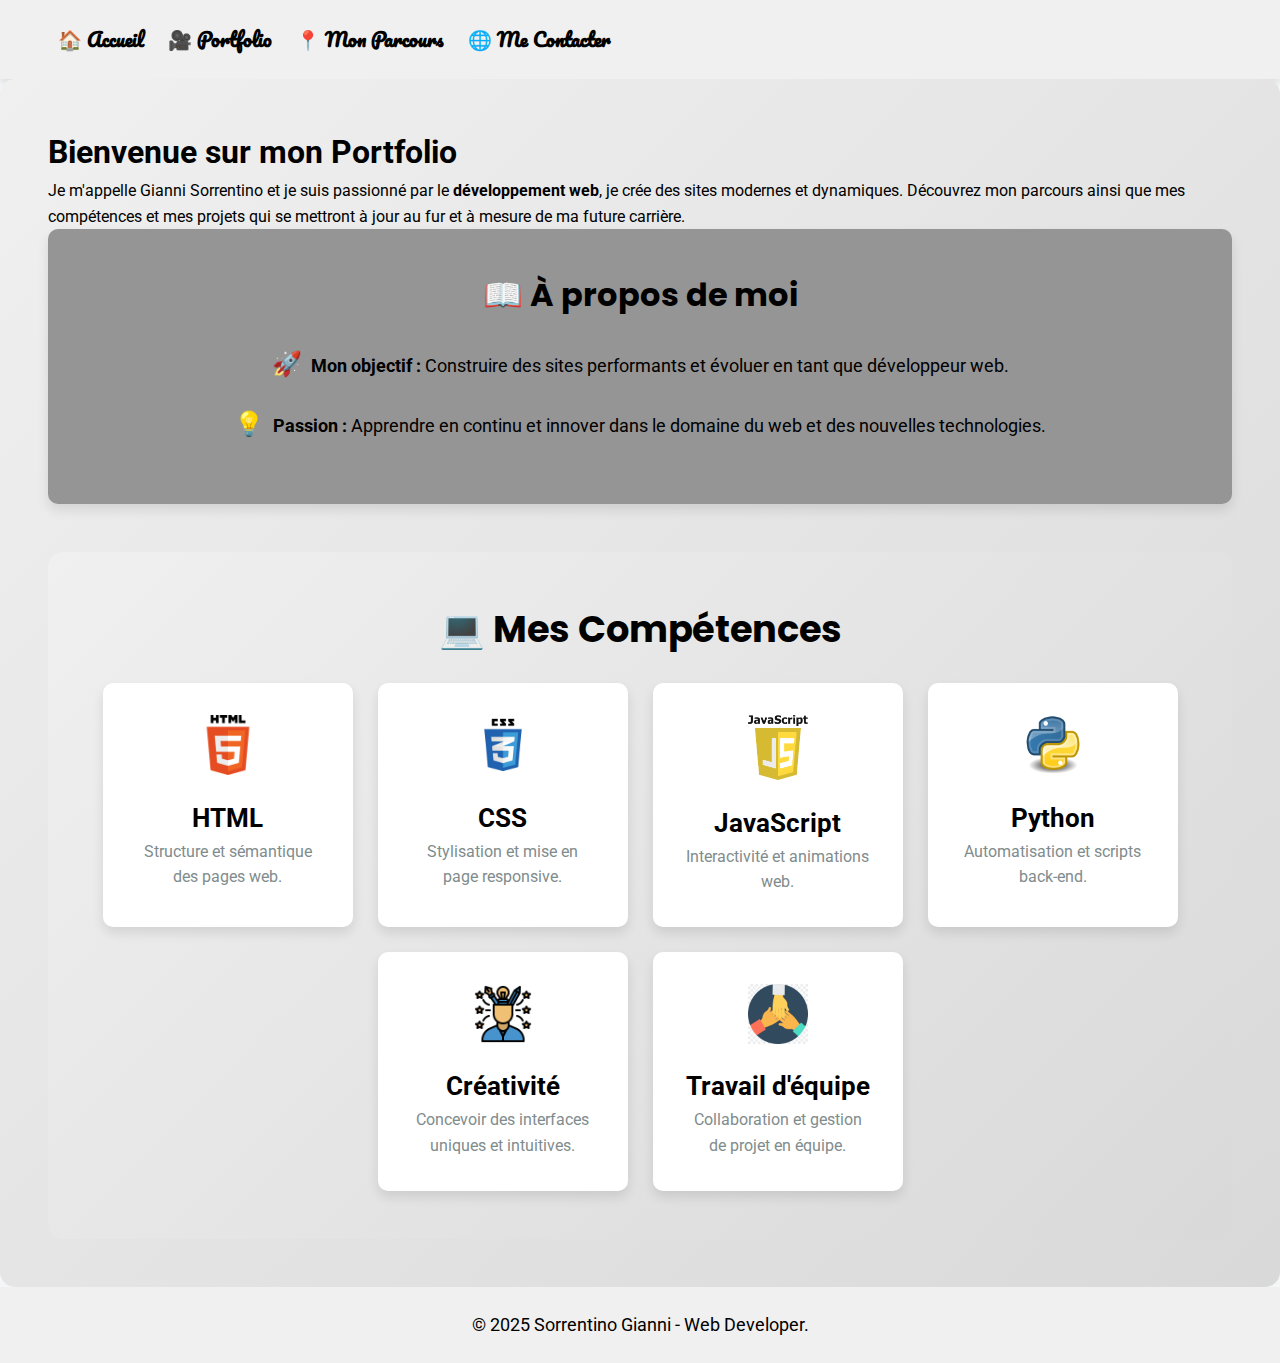
==== index.html @ 270a3657 "Ajout Parcours" ====
<!DOCTYPE html>
<html lang="fr">

<head>
    <meta charset="UTF-8">
    <meta name="viewport" content="width=device-width, initial-scale=1.0">
    <meta name="description" content="Portfolio de Sorrentino Gianni - Découvrez mes projets récents et les technologies utilisées.">
    <link rel="stylesheet" href="index.css">
    <link href="https://fonts.googleapis.com/css2?family=Inter:wght@400;600&family=Poppins:wght@500;700&display=swap" rel="stylesheet">
    <link href="https://fonts.googleapis.com/css2?family=Lato:wght@300;400;700&family=Playfair+Display:wght@500;700&display=swap" rel="stylesheet">
    <link href="https://fonts.googleapis.com/css2?family=Roboto:wght@400;700&family=Pacifico&display=swap" rel="stylesheet">
    <title>Portfolio - Gianni Sorrentino</title>
</head>

<body>
    <header>
        <nav class="titres">
            <a href="index.html">🏠 Accueil</a>
            <a href="réalisations.html">🎥 Portfolio</a>
            <a href="parcours.html">📍 Mon Parcours </a>
            <a href="contact.html">🌐 Me Contacter</a>

        </nav>
    </header>

    <main>
        <section class="presentation">
            <h1> Bienvenue sur mon Portfolio </h1>
            <p class="introduction">
                Je m'appelle Gianni Sorrentino et je suis passionné par le <strong>développement web</strong>, je crée des sites modernes et dynamiques.
                Découvrez mon parcours ainsi que mes compétences et mes projets qui se mettront à jour au fur et à mesure de ma future carrière.
            </p>
        </section>

        <!-- Section À propos -->
        <section class="about">
            <h2>📖 À propos de moi</h2>
            <p>
                <span class="emoji">🚀</span>
                <strong>Mon objectif :</strong> Construire des sites performants et évoluer en tant que développeur web.
            </p>
            <p>
                <span class="emoji">💡</span>
                <strong>Passion :</strong> Apprendre en continu et innover dans le domaine du web et des nouvelles technologies.
            </p>
        </section>

        <!-- Section Compétences -->
        <section class="skills">
            <h2>💻 Mes Compétences</h2>
            <div class="skills-container">
                <div class="skill-card">
                    <img src="HTML5_logo_and_wordmark.svg.png" alt="HTML">
                    <h3>HTML</h3>
                    <p>Structure et sémantique des pages web.</p>
                </div>
                <div class="skill-card">
                    <img src="css3-logo-png-transparent.png" alt="CSS">
                    <h3>CSS</h3>
                    <p>Stylisation et mise en page responsive.</p>
                </div>
                <div class="skill-card">
                    <img src="png-javascript-badge-picture-8.png" alt="JavaScript">
                    <h3>JavaScript</h3>
                    <p>Interactivité et animations web.</p>
                </div>
                <div class="skill-card">
                    <img src="Python.svg.png" alt="Python">
                    <h3>Python</h3>
                    <p>Automatisation et scripts back-end.</p>
                </div>
                <div class="skill-card">
                    <img src="CREA.png" alt="Créativité">
                    <h3>Créativité</h3>
                    <p>Concevoir des interfaces uniques et intuitives.</p>
                </div>
                <div class="skill-card">
                    <img src="png-transparent-computer-icons-teamwork-teamwork-miscellaneous-hand-logo-thumbnail.png" alt="Travail d'équipe">
                    <h3>Travail d'équipe</h3>
                    <p>Collaboration et gestion de projet en équipe.</p>
                </div>
            </div>
        </section>
    </main>

    <footer>
        <p>&copy; 2025 Sorrentino Gianni - Web Developer.</p>
    </footer>
</body>

</html>
---- index.css ----
/* Global Styles */
* {
    margin: 0;
    padding: 0;
    box-sizing: border-box;
    font-family: 'Inter', sans-serif; /* Police principale */
}

/* Body */
body {
    background-color: #f4f6f7; /* Fond clair */
    color: #000; /* Texte principal en noir */
    line-height: 1.6;
    font-size: 1rem; /* Taille de texte confortable */
}

/* Header */
header {
    background-color: #F0F0F0; /* Gris clair */
    padding: 1.5rem 3rem;
    box-shadow: 0 4px 8px rgba(0, 0, 0, 0.1);
    display: flex;
    justify-content: space-between;
    align-items: center;
}

/* Navigation */
header .titres a {
    color: #000; /* Texte en noir */
    text-decoration: none;
    font-family: 'Poppins', sans-serif;
    font-weight: 600;
    font-size: 1.2rem;
    padding: 10px;
    transition: all 0.3s ease;
}

header .titres a:hover {
    color: #fff;
    background-color: #D1D1D1; /* Gris plus foncé au survol */
    border-radius: 5px;
}

/* Main Section */  
main {
    padding: 3rem;
    background: linear-gradient(135deg, #F0F0F0 0%, #D9D9D9 100%);
    border-radius: 15px;
}

/* Section "À propos de moi" */
.about {
    background-color: #959595; /* Couleur douce */
    padding: 2.5rem;
    margin-bottom: 3rem;
    border-radius: 10px;
    box-shadow: 0 6px 12px rgba(0, 0, 0, 0.1);
    text-align: center;
}

.about h2 {
    font-family: 'Poppins', sans-serif;
    font-size: 2rem;
    color: #000;
    margin-bottom: 1.5rem;
    font-weight: 700;
}

.about p {
    font-size: 1.1rem;
    color: #000;
    line-height: 1.7;
    margin-bottom: 1.2rem;
}

.about .emoji {
    font-size: 1.5rem;
    margin-right: 5px;
}

/* Skills Section */
.skills {
    padding: 3rem 0;
    background: linear-gradient(135deg, #F0F0F0 0%, #D9D9D9 100%);
    border-radius: 15px;
    text-align: center;
}

.skills h2 {
    font-family: 'Poppins', sans-serif;
    font-size: 2.3rem;
    color: #000;
    margin-bottom: 1.5rem;
}

.skills-container {
    display: flex;
    justify-content: center;
    flex-wrap: wrap;
    gap: 25px;
}

/* Cards Skills */
.skill-card {
    background-color: #fff;
    padding: 2rem;
    border-radius: 10px;
    width: 250px;
    box-shadow: 0 6px 12px rgba(0, 0, 0, 0.1);
    text-align: center;
    transition: transform 0.3s ease, box-shadow 0.3s ease;
}

.skill-card:hover {
    transform: translateY(-10px);
    box-shadow: 0 8px 16px rgba(0, 0, 0, 0.2);
}

.skill-card img {
    width: 60px;
    margin-bottom: 15px;
}

.skill-card h3 {
    font-size: 1.6rem;
    color: #000;
}

.skill-card p {
    color: #7f8c8d;
}

/* Section Réalisations */
.realisations {
    text-align: center;
    padding: 3rem 0;
}

.realisations h2 {
    font-size: 2rem;
    font-family: 'Poppins', sans-serif;
    font-weight: 700;
    color: #000;
    margin-bottom: 2rem;
}

/* Container des cartes */
.cards {
    display: flex;
    justify-content: center;
    flex-wrap: wrap;
    gap: 20px;
    padding: 0 2rem;
}

/* Style des cartes */
.card {
    background-color: #fff;
    width: 320px;
    border-radius: 10px;
    box-shadow: 0 4px 10px rgba(0, 0, 0, 0.1);
    overflow: hidden;
    transition: transform 0.3s ease, box-shadow 0.3s ease;
}

.card:hover {
    transform: translateY(-10px);
    box-shadow: 0 8px 16px rgba(0, 0, 0, 0.2);
}

/* Images dans les cartes */
.card img {
    width: 100%;
    height: 200px;
    object-fit: cover;
}

/* Contenu des cartes */
.card-content {
    padding: 15px;
    text-align: center;
}

.card-content h3 {
    font-size: 1.4rem;
    font-weight: 700;
    margin-bottom: 10px;
    color: #333;
}

.card-content p {
    font-size: 1rem;
    color: #555;
    margin-bottom: 15px;
}

/* Boutons */
.btn {
    display: inline-block;
    background: #333;
    color: white;
    padding: 10px 15px;
    border-radius: 5px;
    text-decoration: none;
    font-weight: 600;
    transition: background 0.3s ease;
}

.btn:hover {
    background: #555;
}

/* Footer */
footer {
    background-color: #F0F0F0;
    color: #000;
    text-align: center;
    padding: 1.5rem;
    font-size: 1rem;
}

footer p {
    font-size: 1.1rem;
    color: #000;
}
/* Global Styles */
* {
    margin: 0;
    padding: 0;
    box-sizing: border-box;
    font-family: 'Roboto', sans-serif; /* Police principale */
}

/* Body */
body {
    background-color: #f4f6f7; /* Fond clair */
    color: #000; /* Texte principal en noir */
    line-height: 1.6;
    font-size: 1rem; /* Taille de texte confortable */
}

/* Header */
header {
    background-color: #F0F0F0; /* Gris clair */
    padding: 1.5rem 3rem;
    box-shadow: 0 4px 8px rgba(0, 0, 0, 0.1);
    display: flex;
    justify-content: space-between;
    align-items: center;
}

/* Navigation */
header .titres a {
    color: #000; /* Texte en noir */
    text-decoration: none;
    font-family: 'Pacifico', sans-serif;
    font-weight: 600;
    font-size: 1.2rem;
    padding: 10px;
    transition: all 0.3s ease;
}

header .titres a:hover {
    color: #fff;
    background-color: #D1D1D1; /* Gris plus foncé au survol */
    border-radius: 5px;
}

/* Main Section */
main {
    padding: 3rem;
    background: linear-gradient(135deg, #F0F0F0 0%, #D9D9D9 100%);
    border-radius: 15px;
}

/* Contact Section */
.contact-section {
    background: #fff;
    padding: 3rem;
    border-radius: 10px;
    box-shadow: 0 6px 12px rgba(0, 0, 0, 0.1);
}

.contact-title {
    font-family: 'Pacifico', cursive;
    font-size: 2.5rem;
    margin-bottom: 1rem;
    color: #333;
}

.contact-intro {
    font-size: 1.2rem;
    color: #666;
    margin-bottom: 2rem;
}

/* Contact Container */
.contact-container {
    display: flex;
    justify-content: space-between;
    gap: 2rem;
    flex-wrap: wrap;
}

/* Contact Details */
.contact-details {
    flex: 1;
    background-color: #fff;
    padding: 2rem;
    border-radius: 10px;
    box-shadow: 0 6px 12px rgba(0, 0, 0, 0.1);
}

.contact-info {
    list-style: none;
    padding: 0;
}

.contact-info li {
    margin-bottom: 12px;
    font-size: 1.1rem;
}

.contact-info a {
    color: #0073b1;
    text-decoration: none;
    font-weight: bold;
}

.contact-info a:hover {
    text-decoration: underline;
}

.contact-logos {
    display: flex;
    justify-content: center;
    gap: 20px;
    margin-top: 20px;
}

.contact-logo {
    width: 40px;
    transition: transform 0.3s ease;
}

.contact-logo:hover {
    transform: scale(1.1);
}

/* Contact Form */
.contact-form {
    flex: 1;
    background-color: #fff;
    padding: 2rem;
    border-radius: 10px;
    box-shadow: 0 6px 12px rgba(0, 0, 0, 0.1);
}

.contact-form h2 {
    font-size: 2rem;
    margin-bottom: 1.5rem;
}

.contact-form label {
    font-size: 1.1rem;
    font-weight: bold;
    margin-top: 15px;
}

.contact-form input,
.contact-form textarea {
    width: 100%;
    padding: 12px;
    margin-top: 8px;
    border-radius: 5px;
    border: 1px solid #ddd;
    font-size: 1rem;
}

.contact-form button {
    margin-top: 20px;
    padding: 12px;
    background: #0073b1;
    color: #fff;
    font-size: 1.1rem;
    font-weight: bold;
    border: none;
    border-radius: 5px;
    cursor: pointer;
    transition: background 0.3s ease;
}

.contact-form button:hover {
    background: #005582;
}

/* Footer */
footer {
    background-color: #F0F0F0;
    color: #000;
    text-align: center;
    padding: 1.5rem;
}

footer p {
    font-size: 1.1rem;
    color: #000;
}
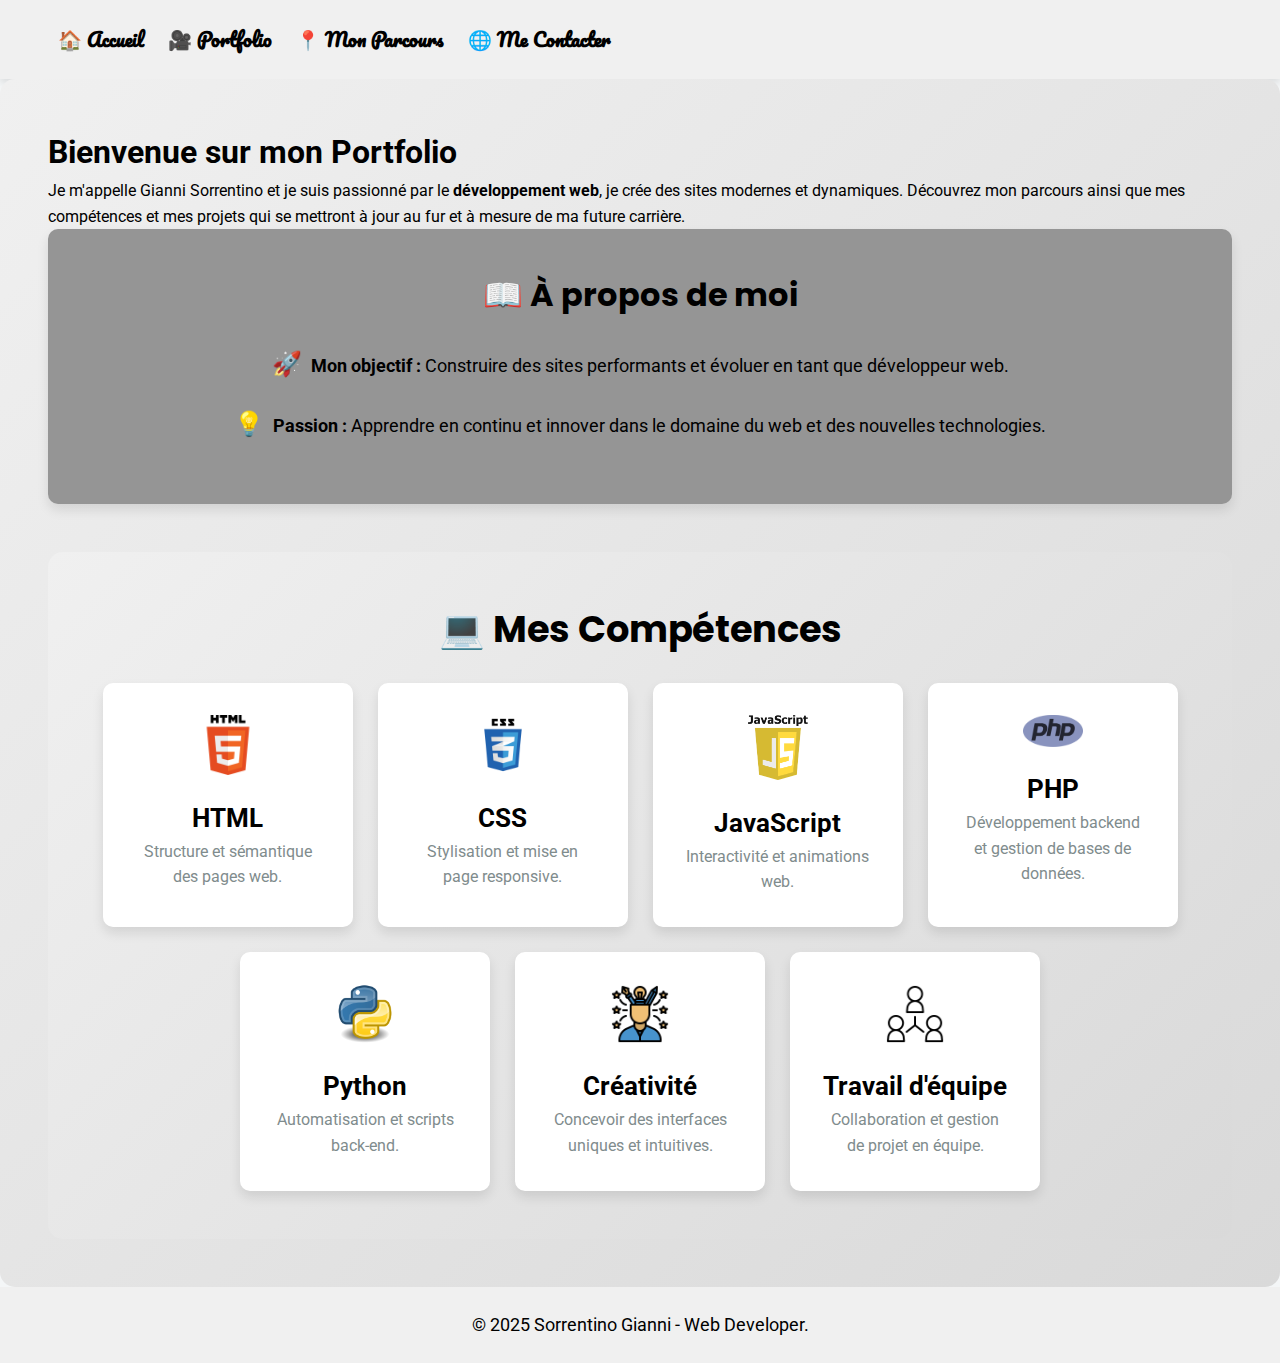
==== commit 96eefb34: "Portfolio V1" ====
--- a/index.html
+++ b/index.html
@@ -65,6 +65,12 @@
                     <p>Interactivité et animations web.</p>
                 </div>
                 <div class="skill-card">
+                    <img src="php-1-logo-png-transparent.png" alt="PHP">
+                    <h3>PHP</h3>
+                    <p>Développement backend et gestion de bases de données.</p>
+                </div>
+
+                <div class="skill-card">
                     <img src="Python.svg.png" alt="Python">
                     <h3>Python</h3>
                     <p>Automatisation et scripts back-end.</p>
--- a/index.css
+++ b/index.css
@@ -407,3 +407,26 @@
     color: #000;
 }
 
+.github-container {
+    margin-top: 15px;
+    text-align: center;
+}
+
+.github-button {
+    display: inline-block;
+    padding: 10px 15px;
+    background-color: #6f6f6f;
+    color: #000000;
+    text-decoration: none;
+    border-radius: 5px;
+    font-size: 16px;
+    font-weight: bold;
+    box-shadow: 2px 2px 5px rgba(0, 0, 0, 0.2);
+    transition: background-color 0.3s, transform 0.2s;
+}
+
+.github-button:hover {
+    background-color: #0e355c;
+    transform: scale(1.05);
+}
+    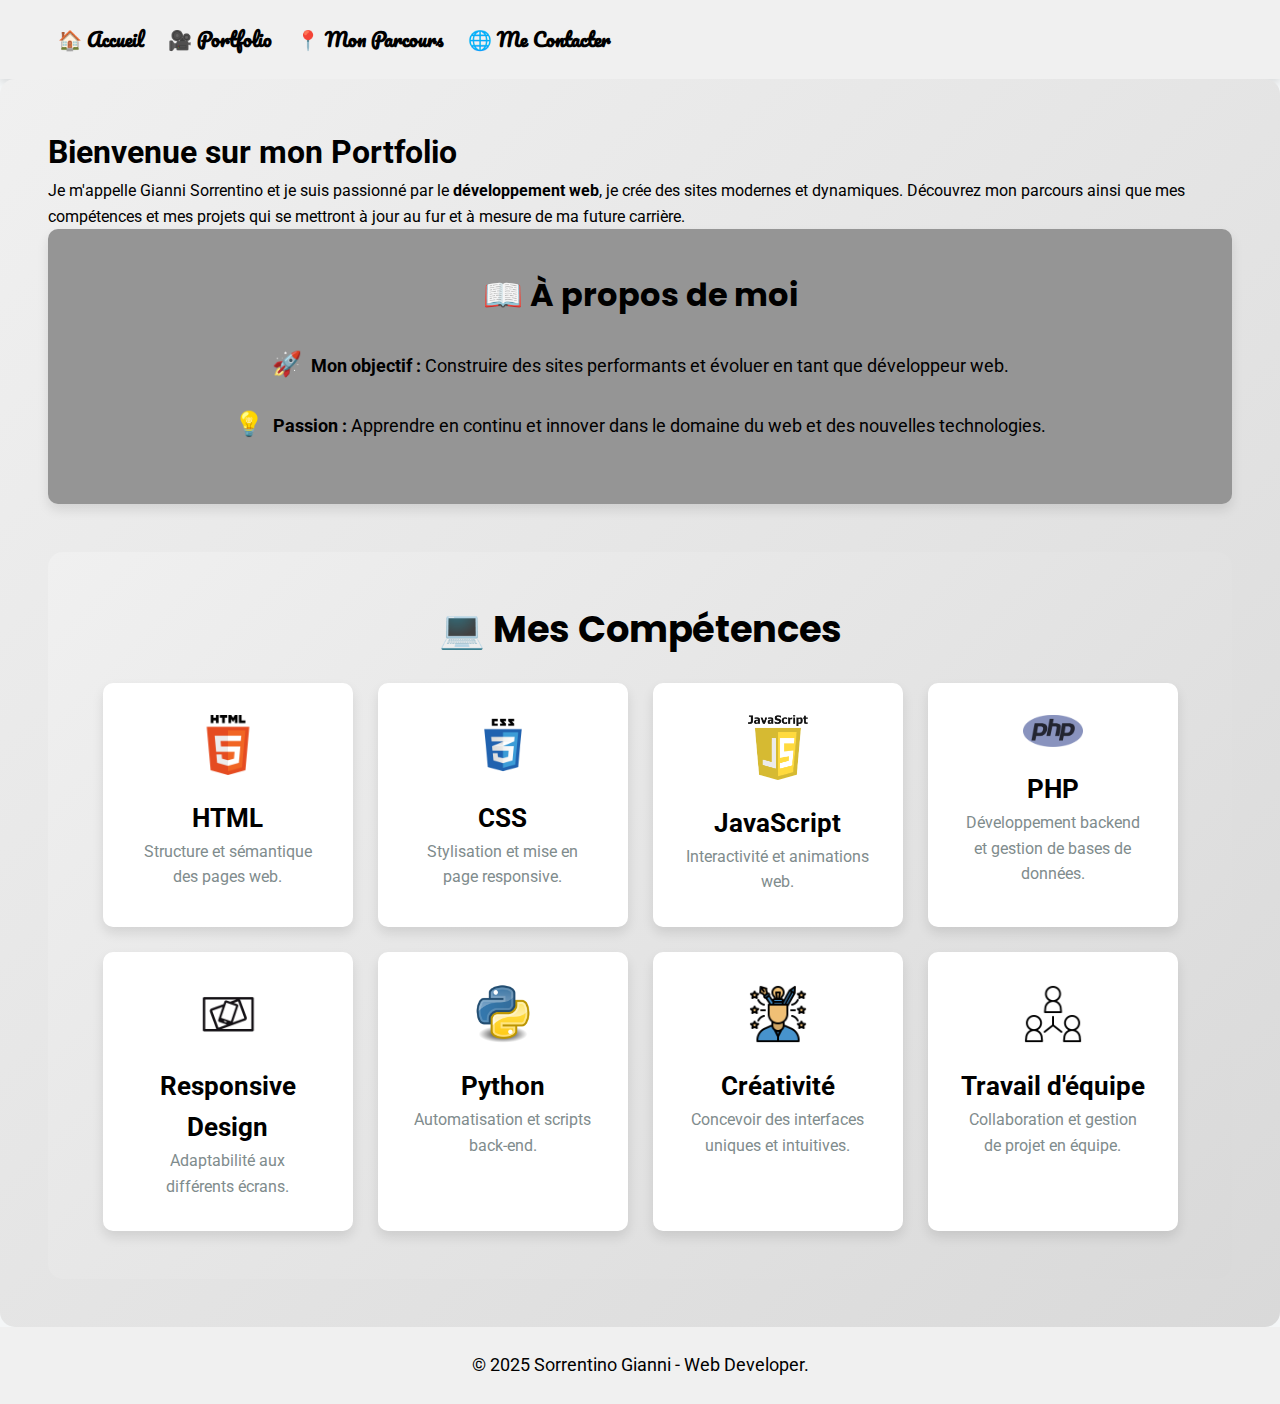
==== commit e49ef3b4: "Ajout compétence Responsive contact.html" ====
--- a/index.html
+++ b/index.html
@@ -69,7 +69,13 @@
                     <h3>PHP</h3>
                     <p>Développement backend et gestion de bases de données.</p>
                 </div>
-
+                
+                <div class="skill-card">
+                    <img src="Responsive_Web_Design_Logo.svg.png" alt="Responsive Design">
+                    <h3>Responsive Design</h3>
+                    <p>Adaptabilité aux différents écrans.</p>
+                </div>
+                
                 <div class="skill-card">
                     <img src="Python.svg.png" alt="Python">
                     <h3>Python</h3>
--- a/index.css
+++ b/index.css
@@ -429,4 +429,59 @@
     background-color: #0e355c;
     transform: scale(1.05);
 }
-    +    /* --- Correction de la Responsivité pour la Section Contact --- */
+
+/* Contact Container - Version Responsive */
+@media (max-width: 1024px) {
+    .contact-container {
+        flex-direction: column; /* Empile les éléments au lieu de les aligner horizontalement */
+        gap: 1.5rem;
+    }
+
+    .contact-details, 
+    .contact-form {
+        width: 100%; /* Prend toute la largeur sur petits écrans */
+    }
+}
+
+/* Formulaire - Amélioration Mobile */
+@media (max-width: 768px) {
+    .contact-section {
+        padding: 2rem;
+    }
+
+    .contact-title {
+        font-size: 2rem;
+    }
+
+    .contact-intro {
+        font-size: 1.1rem;
+    }
+
+    .contact-form h2 {
+        font-size: 1.8rem;
+    }
+
+    .contact-form input,
+    .contact-form textarea {
+        font-size: 1rem;
+        padding: 10px;
+    }
+
+    .contact-form button {
+        font-size: 1rem;
+        padding: 10px;
+    }
+}
+
+/* Logos de contact */
+@media (max-width: 480px) {
+    .contact-logos {
+        flex-wrap: wrap;
+        justify-content: center;
+    }
+
+    .contact-logo {
+        width: 35px; /* Réduit la taille des icônes */
+    }
+}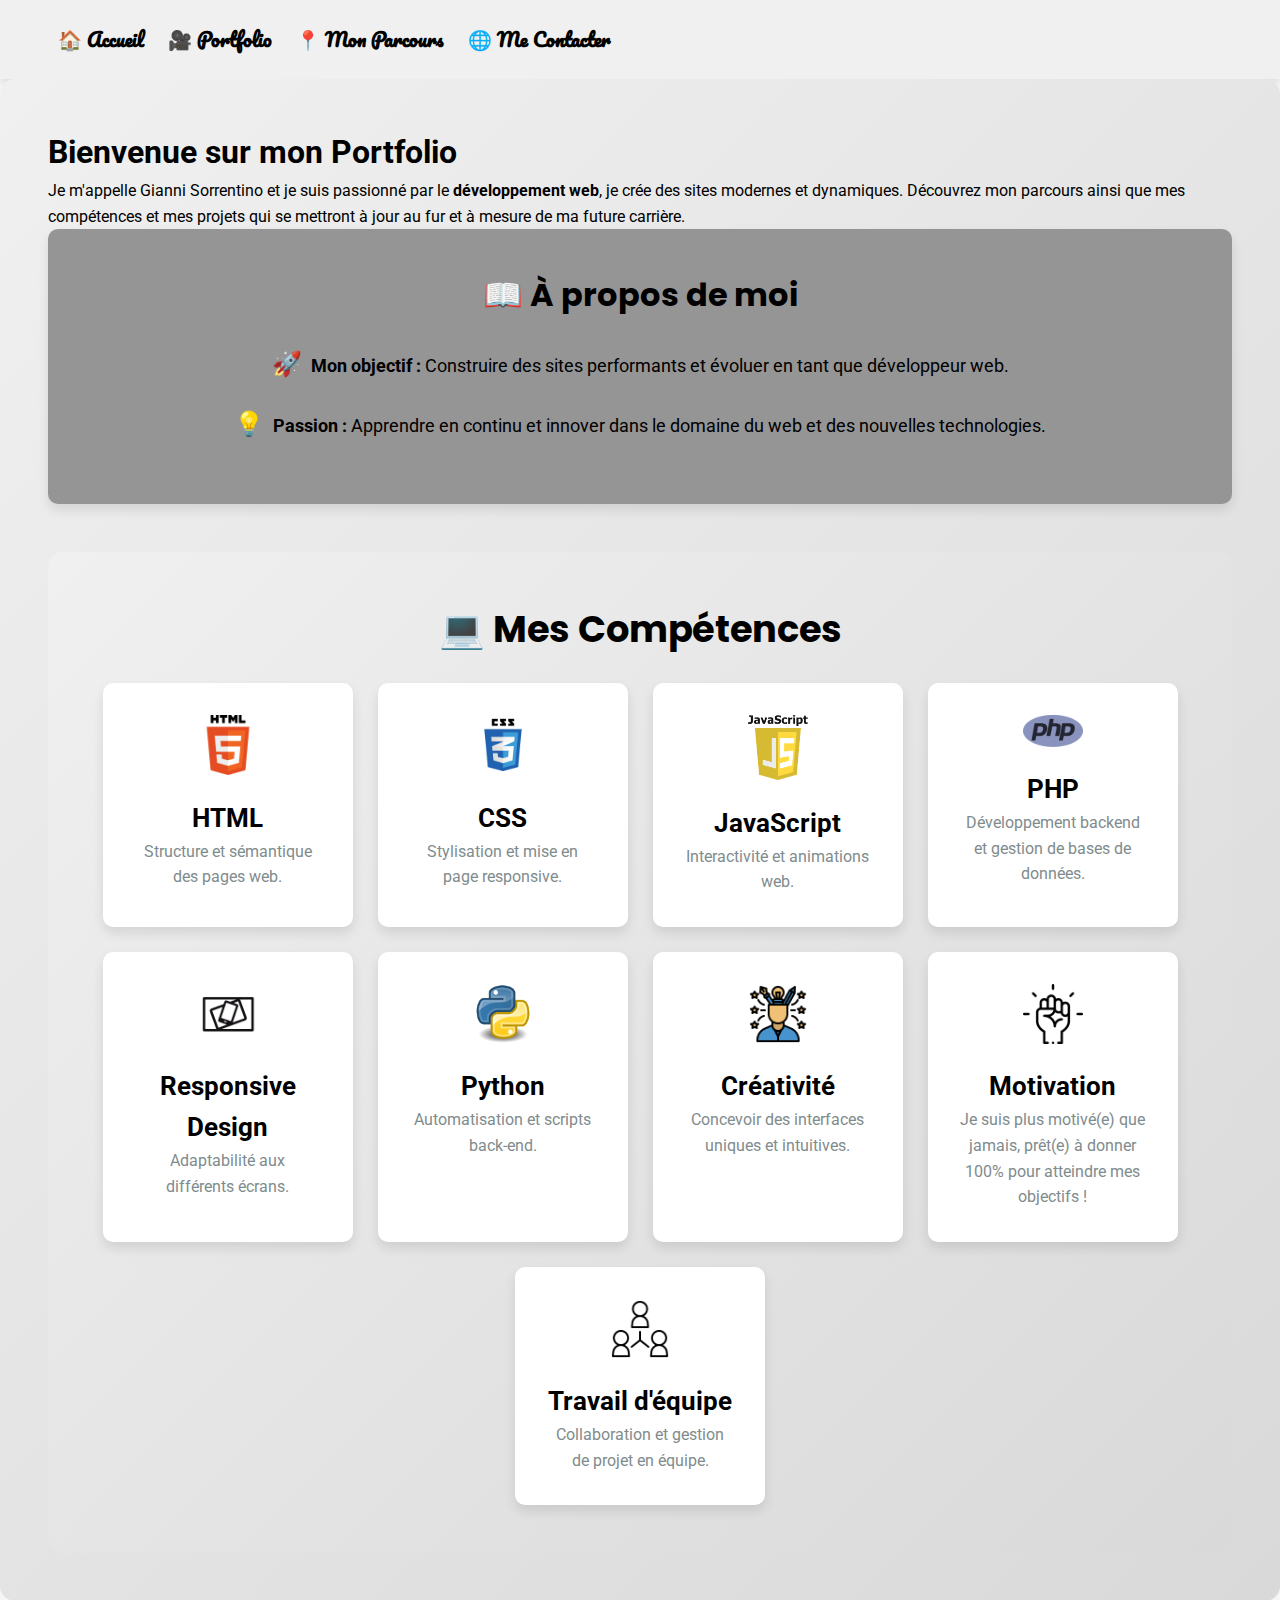
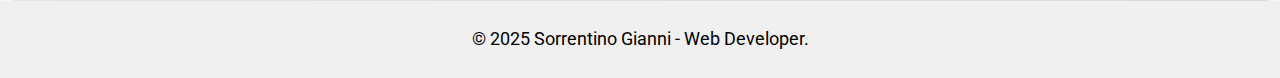
==== commit 01518756: "ajout softskill" ====
--- a/index.html
+++ b/index.html
@@ -49,21 +49,25 @@
         <section class="skills">
             <h2>💻 Mes Compétences</h2>
             <div class="skills-container">
+               
                 <div class="skill-card">
                     <img src="HTML5_logo_and_wordmark.svg.png" alt="HTML">
                     <h3>HTML</h3>
                     <p>Structure et sémantique des pages web.</p>
                 </div>
+                
                 <div class="skill-card">
                     <img src="css3-logo-png-transparent.png" alt="CSS">
                     <h3>CSS</h3>
                     <p>Stylisation et mise en page responsive.</p>
                 </div>
+                
                 <div class="skill-card">
                     <img src="png-javascript-badge-picture-8.png" alt="JavaScript">
                     <h3>JavaScript</h3>
                     <p>Interactivité et animations web.</p>
                 </div>
+                
                 <div class="skill-card">
                     <img src="php-1-logo-png-transparent.png" alt="PHP">
                     <h3>PHP</h3>
@@ -81,11 +85,19 @@
                     <h3>Python</h3>
                     <p>Automatisation et scripts back-end.</p>
                 </div>
+               
                 <div class="skill-card">
                     <img src="CREA.png" alt="Créativité">
                     <h3>Créativité</h3>
                     <p>Concevoir des interfaces uniques et intuitives.</p>
                 </div>
+                
+                <div class="skill-card">
+                    <img src="motivé.png" alt="Motivation">
+                    <h3>Motivation</h3>
+                    <p>Je suis plus motivé(e) que jamais, prêt(e) à donner 100% pour atteindre mes objectifs !</p>
+                </div>
+                
                 <div class="skill-card">
                     <img src="png-transparent-computer-icons-teamwork-teamwork-miscellaneous-hand-logo-thumbnail.png" alt="Travail d'équipe">
                     <h3>Travail d'équipe</h3>
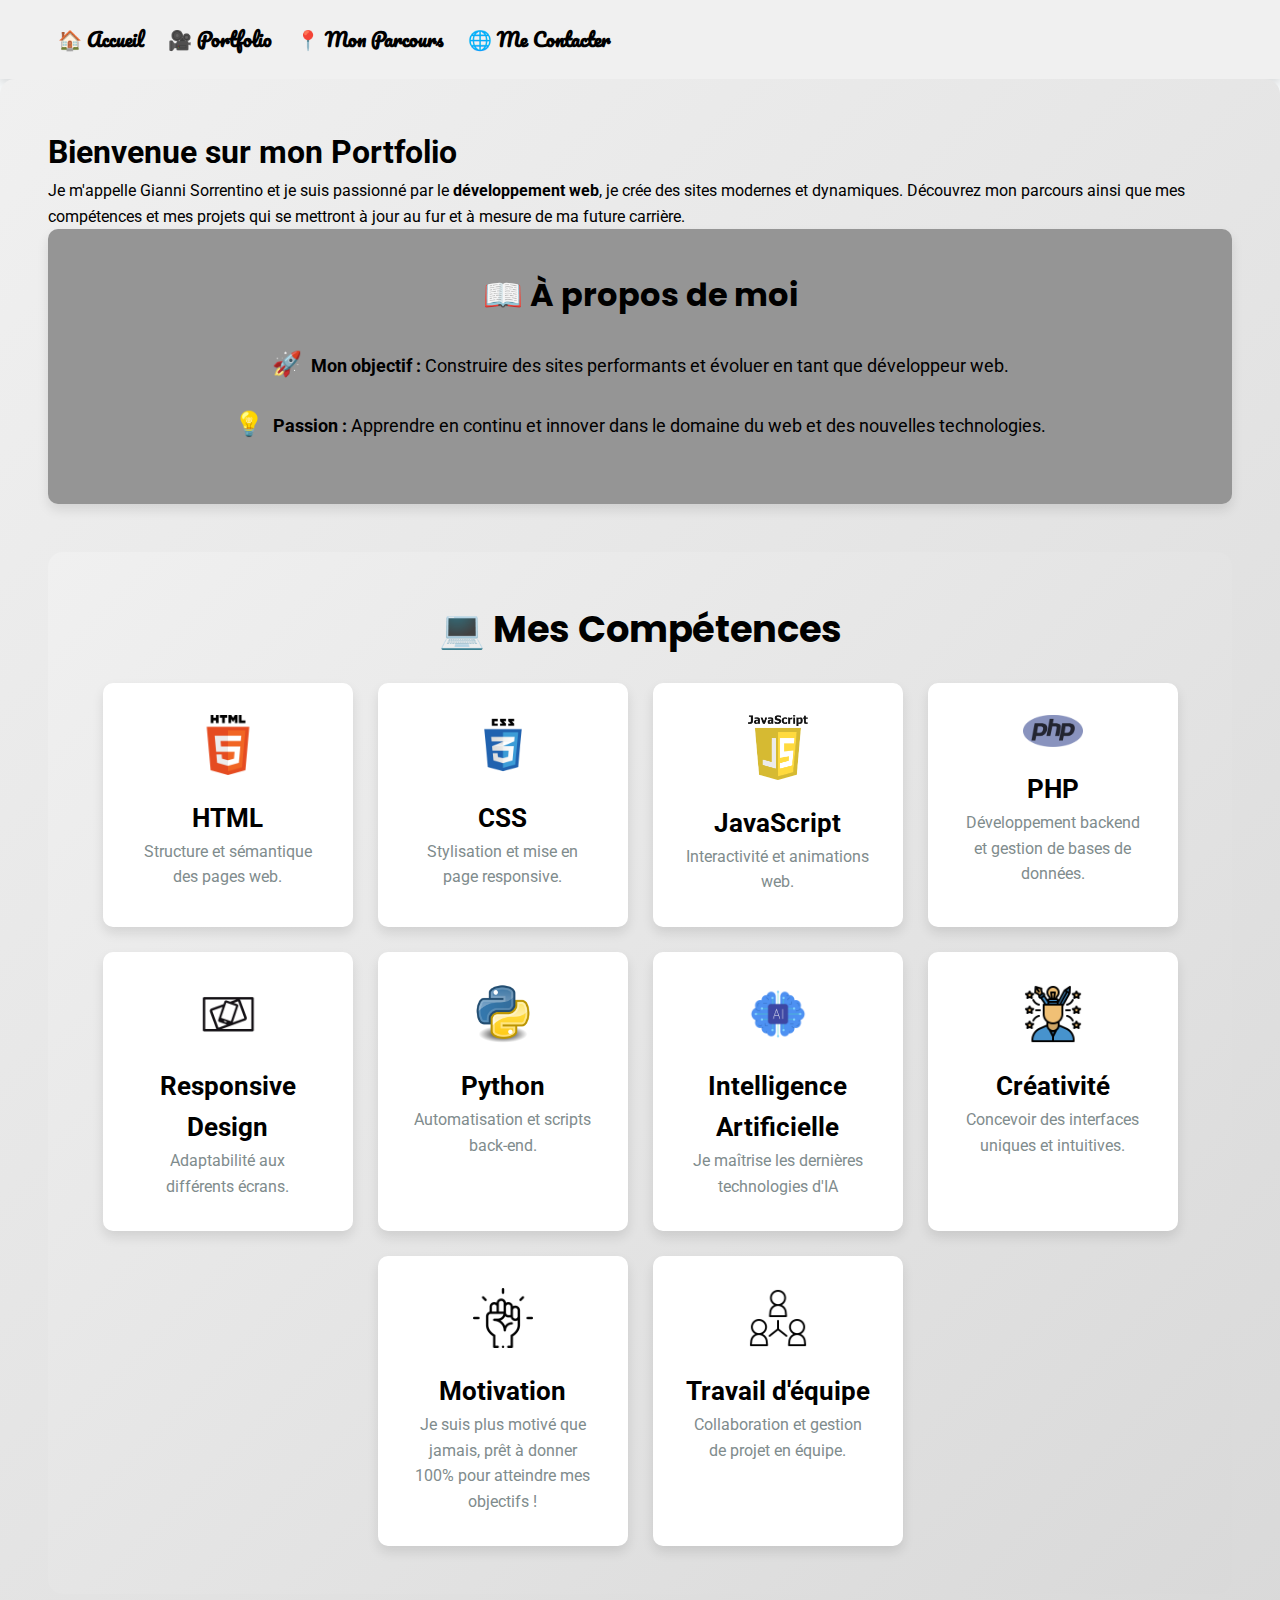
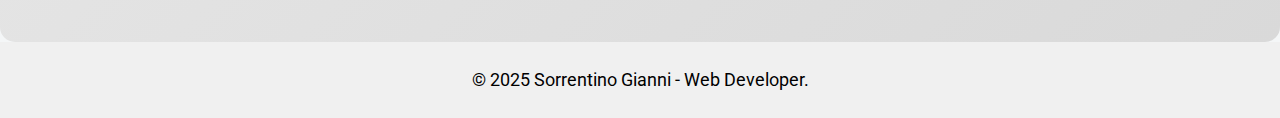
==== commit 39ece23f: "Ajout card AI" ====
--- a/index.html
+++ b/index.html
@@ -49,7 +49,7 @@
         <section class="skills">
             <h2>💻 Mes Compétences</h2>
             <div class="skills-container">
-               
+                
                 <div class="skill-card">
                     <img src="HTML5_logo_and_wordmark.svg.png" alt="HTML">
                     <h3>HTML</h3>
@@ -85,17 +85,24 @@
                     <h3>Python</h3>
                     <p>Automatisation et scripts back-end.</p>
                 </div>
-               
+        
+                <!-- Nouvelle carte pour l'IA -->
+                <div class="skill-card">
+                    <img src="ai.png" alt="Intelligence Artificielle">
+                    <h3>Intelligence Artificielle</h3>
+                    <p>Je maîtrise les dernières technologies d'IA</p>
+                </div>
+        
                 <div class="skill-card">
                     <img src="CREA.png" alt="Créativité">
                     <h3>Créativité</h3>
                     <p>Concevoir des interfaces uniques et intuitives.</p>
                 </div>
-                
+        
                 <div class="skill-card">
                     <img src="motivé.png" alt="Motivation">
                     <h3>Motivation</h3>
-                    <p>Je suis plus motivé(e) que jamais, prêt(e) à donner 100% pour atteindre mes objectifs !</p>
+                    <p>Je suis plus motivé que jamais, prêt à donner 100% pour atteindre mes objectifs !</p>
                 </div>
                 
                 <div class="skill-card">
@@ -105,6 +112,7 @@
                 </div>
             </div>
         </section>
+        
     </main>
 
     <footer>
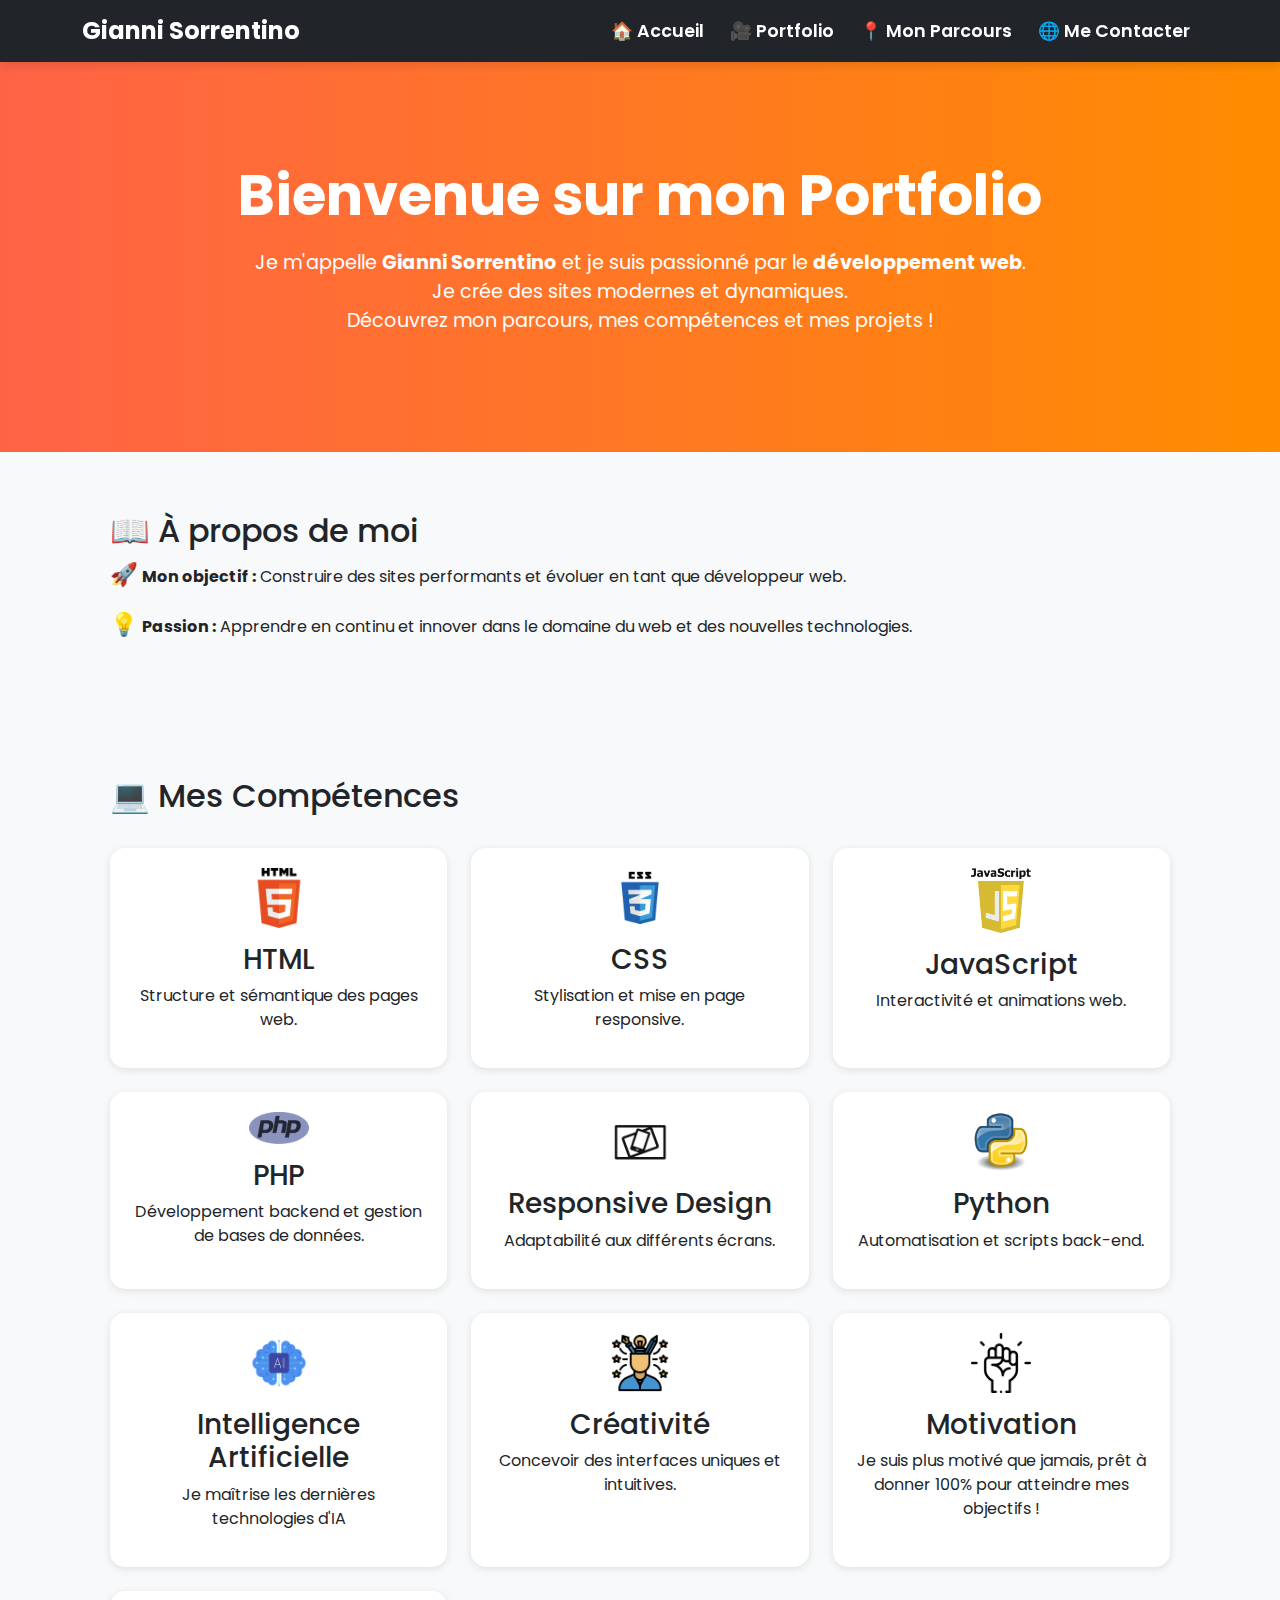
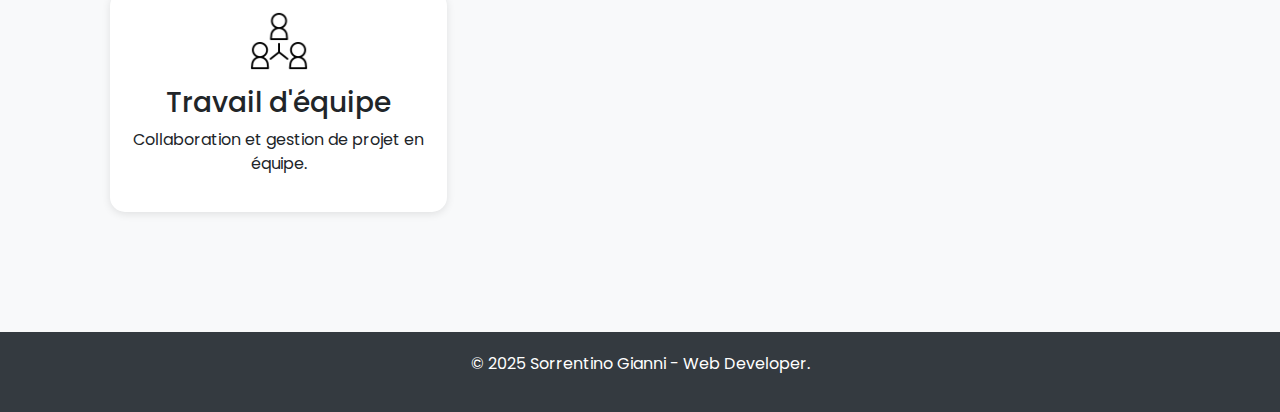
==== commit 15b6bd6d: "Portfolio PRO - à jour" ====
--- a/index.html
+++ b/index.html
@@ -2,122 +2,128 @@
 <html lang="fr">
 
 <head>
-    <meta charset="UTF-8">
-    <meta name="viewport" content="width=device-width, initial-scale=1.0">
-    <meta name="description" content="Portfolio de Sorrentino Gianni - Découvrez mes projets récents et les technologies utilisées.">
-    <link rel="stylesheet" href="index.css">
-    <link href="https://fonts.googleapis.com/css2?family=Inter:wght@400;600&family=Poppins:wght@500;700&display=swap" rel="stylesheet">
-    <link href="https://fonts.googleapis.com/css2?family=Lato:wght@300;400;700&family=Playfair+Display:wght@500;700&display=swap" rel="stylesheet">
-    <link href="https://fonts.googleapis.com/css2?family=Roboto:wght@400;700&family=Pacifico&display=swap" rel="stylesheet">
-    <title>Portfolio - Gianni Sorrentino</title>
+  <meta charset="UTF-8" />
+  <meta name="viewport" content="width=device-width, initial-scale=1.0" />
+  <meta name="description" content="Portfolio de Sorrentino Gianni - Découvrez mes projets récents et les technologies utilisées." />
+  <title>Portfolio - Gianni Sorrentino</title>
+
+  <!-- Bootstrap CSS -->
+  <link href="https://cdn.jsdelivr.net/npm/bootstrap@5.3.3/dist/css/bootstrap.min.css" rel="stylesheet">
+  <link href="https://fonts.googleapis.com/css2?family=Inter:wght@400;600&family=Poppins:wght@500;700&display=swap" rel="stylesheet">
+  <link rel="stylesheet" href="assets/portfolio.css" />
 </head>
 
 <body>
-    <header>
-        <nav class="titres">
-            <a href="index.html">🏠 Accueil</a>
-            <a href="réalisations.html">🎥 Portfolio</a>
-            <a href="parcours.html">📍 Mon Parcours </a>
-            <a href="contact.html">🌐 Me Contacter</a>
 
-        </nav>
-    </header>
+  <!-- Navbar -->
+  <nav class="navbar navbar-expand-lg navbar-dark bg-dark sticky-top">
+    <div class="container">
+      <a class="navbar-brand" href="#">Gianni Sorrentino</a>
+      <button class="navbar-toggler" type="button" data-bs-toggle="collapse" data-bs-target="#navMenu">
+        <span class="navbar-toggler-icon"></span>
+      </button>
+      <div class="collapse navbar-collapse" id="navMenu">
+        <ul class="navbar-nav ms-auto mb-2 mb-lg-0">
+          <li class="nav-item"><a class="nav-link" href="index.html">🏠 Accueil</a></li>
+          <li class="nav-item"><a class="nav-link" href="réalisations.html">🎥 Portfolio</a></li>
+          <li class="nav-item"><a class="nav-link" href="parcours.html">📍 Mon Parcours</a></li>
+          <li class="nav-item"><a class="nav-link" href="contact.html">🌐 Me Contacter</a></li>
+        </ul>
+      </div>
+    </div>
+  </nav>
 
-    <main>
-        <section class="presentation">
-            <h1> Bienvenue sur mon Portfolio </h1>
-            <p class="introduction">
-                Je m'appelle Gianni Sorrentino et je suis passionné par le <strong>développement web</strong>, je crée des sites modernes et dynamiques.
-                Découvrez mon parcours ainsi que mes compétences et mes projets qui se mettront à jour au fur et à mesure de ma future carrière.
-            </p>
-        </section>
+  <!-- Présentation -->
+  <section class="presentation">
+    <h1>Bienvenue sur mon Portfolio</h1>
+    <p class="introduction">
+      Je m'appelle <strong>Gianni Sorrentino</strong> et je suis passionné par le <strong>développement web</strong>.<br>
+      Je crée des sites modernes et dynamiques.<br>
+      Découvrez mon parcours, mes compétences et mes projets !
+    </p>
+  </section>
 
-        <!-- Section À propos -->
-        <section class="about">
-            <h2>📖 À propos de moi</h2>
-            <p>
-                <span class="emoji">🚀</span>
-                <strong>Mon objectif :</strong> Construire des sites performants et évoluer en tant que développeur web.
-            </p>
-            <p>
-                <span class="emoji">💡</span>
-                <strong>Passion :</strong> Apprendre en continu et innover dans le domaine du web et des nouvelles technologies.
-            </p>
-        </section>
+  <!-- À propos -->
+  <section class="about">
+    <h2>📖 À propos de moi</h2>
+    <p><span class="emoji">🚀</span> <strong>Mon objectif :</strong> Construire des sites performants et évoluer en tant que développeur web.</p>
+    <p><span class="emoji">💡</span> <strong>Passion :</strong> Apprendre en continu et innover dans le domaine du web et des nouvelles technologies.</p>
+  </section>
 
-        <!-- Section Compétences -->
-        <section class="skills">
-            <h2>💻 Mes Compétences</h2>
-            <div class="skills-container">
-                
-                <div class="skill-card">
-                    <img src="HTML5_logo_and_wordmark.svg.png" alt="HTML">
-                    <h3>HTML</h3>
-                    <p>Structure et sémantique des pages web.</p>
-                </div>
-                
-                <div class="skill-card">
-                    <img src="css3-logo-png-transparent.png" alt="CSS">
-                    <h3>CSS</h3>
-                    <p>Stylisation et mise en page responsive.</p>
-                </div>
-                
-                <div class="skill-card">
-                    <img src="png-javascript-badge-picture-8.png" alt="JavaScript">
-                    <h3>JavaScript</h3>
-                    <p>Interactivité et animations web.</p>
-                </div>
-                
-                <div class="skill-card">
-                    <img src="php-1-logo-png-transparent.png" alt="PHP">
-                    <h3>PHP</h3>
-                    <p>Développement backend et gestion de bases de données.</p>
-                </div>
-                
-                <div class="skill-card">
-                    <img src="Responsive_Web_Design_Logo.svg.png" alt="Responsive Design">
-                    <h3>Responsive Design</h3>
-                    <p>Adaptabilité aux différents écrans.</p>
-                </div>
-                
-                <div class="skill-card">
-                    <img src="Python.svg.png" alt="Python">
-                    <h3>Python</h3>
-                    <p>Automatisation et scripts back-end.</p>
-                </div>
-        
-                <!-- Nouvelle carte pour l'IA -->
-                <div class="skill-card">
-                    <img src="ai.png" alt="Intelligence Artificielle">
-                    <h3>Intelligence Artificielle</h3>
-                    <p>Je maîtrise les dernières technologies d'IA</p>
-                </div>
-        
-                <div class="skill-card">
-                    <img src="CREA.png" alt="Créativité">
-                    <h3>Créativité</h3>
-                    <p>Concevoir des interfaces uniques et intuitives.</p>
-                </div>
-        
-                <div class="skill-card">
-                    <img src="motivé.png" alt="Motivation">
-                    <h3>Motivation</h3>
-                    <p>Je suis plus motivé que jamais, prêt à donner 100% pour atteindre mes objectifs !</p>
-                </div>
-                
-                <div class="skill-card">
-                    <img src="png-transparent-computer-icons-teamwork-teamwork-miscellaneous-hand-logo-thumbnail.png" alt="Travail d'équipe">
-                    <h3>Travail d'équipe</h3>
-                    <p>Collaboration et gestion de projet en équipe.</p>
-                </div>
-            </div>
-        </section>
-        
-    </main>
+  <!-- Compétences -->
+  <section class="skills">
+    <h2>💻 Mes Compétences</h2>
+    <div class="skills-container">
 
-    <footer>
-        <p>&copy; 2025 Sorrentino Gianni - Web Developer.</p>
-    </footer>
+      <!-- Exemple de carte -->
+      <div class="skill-card">
+        <img src="images/HTML5_logo_and_wordmark.svg.png" alt="HTML">
+        <h3>HTML</h3>
+        <p>Structure et sémantique des pages web.</p>
+      </div>
+
+      <div class="skill-card">
+        <img src="images/css3-logo-png-transparent.png" alt="CSS">
+        <h3>CSS</h3>
+        <p>Stylisation et mise en page responsive.</p>
+      </div>
+
+      <div class="skill-card">
+        <img src="images/png-javascript-badge-picture-8.png" alt="JavaScript">
+        <h3>JavaScript</h3>
+        <p>Interactivité et animations web.</p>
+      </div>
+
+      <div class="skill-card">
+        <img src="images/php-1-logo-png-transparent.png" alt="PHP">
+        <h3>PHP</h3>
+        <p>Développement backend et gestion de bases de données.</p>
+      </div>
+
+      <div class="skill-card">
+        <img src="images/Responsive_Web_Design_Logo.svg.png" alt="Responsive Design">
+        <h3>Responsive Design</h3>
+        <p>Adaptabilité aux différents écrans.</p>
+      </div>
+
+      <div class="skill-card">
+        <img src="images/Python.svg.png" alt="Python">
+        <h3>Python</h3>
+        <p>Automatisation et scripts back-end.</p>
+      </div>
+
+      <div class="skill-card">
+        <img src="images/ai.png" alt="Intelligence Artificielle">
+        <h3>Intelligence Artificielle</h3>
+        <p>Je maîtrise les dernières technologies d'IA</p>
+      </div>
+
+      <div class="skill-card">
+        <img src="images/CREA.png" alt="Créativité">
+        <h3>Créativité</h3>
+        <p>Concevoir des interfaces uniques et intuitives.</p>
+      </div>
+
+      <div class="skill-card">
+        <img src="images/motivé.png" alt="Motivation">
+        <h3>Motivation</h3>
+        <p>Je suis plus motivé que jamais, prêt à donner 100% pour atteindre mes objectifs !</p>
+      </div>
+
+      <div class="skill-card">
+        <img src="images/png-transparent-computer-icons-teamwork-teamwork-miscellaneous-hand-logo-thumbnail.png" alt="Travail d'équipe">
+        <h3>Travail d'équipe</h3>
+        <p>Collaboration et gestion de projet en équipe.</p>
+      </div>
+    </div>
+  </section>
+
+  <footer>
+    <p>&copy; 2025 Sorrentino Gianni - Web Developer.</p>
+  </footer>
+
+  <!-- Bootstrap JS -->
+  <script src="https://cdn.jsdelivr.net/npm/bootstrap@5.3.3/dist/js/bootstrap.bundle.min.js"></script>
 </body>
 
 </html>
--- a/assets/portfolio.css
+++ b/assets/portfolio.css
@@ -0,0 +1,138 @@
+body {
+  font-family: 'Poppins', sans-serif;
+  background-color: #f8f9fa;
+  color: #212529;
+}
+
+/* NAVBAR */
+.navbar {
+  background-color: #343a40;
+  box-shadow: 0 4px 8px rgba(0, 0, 0, 0.1);
+}
+
+.navbar-brand {
+  font-weight: 700;
+  font-size: 1.5rem;
+  color: white !important;
+  text-decoration: none;
+}
+
+.navbar-brand:hover {
+  color: white !important;
+  text-decoration: none;
+}
+
+/* Liens navbar avec effet animé */
+.navbar-nav .nav-link {
+  position: relative;
+  color: white;
+  font-size: 1.1rem;
+  margin-left: 10px;
+  transition: color 0.3s ease;
+  text-decoration: none;
+  font-weight: 600; /* Ajoute du gras aux liens */
+
+}
+
+/* Effet underline animé gauche → droite */
+.navbar-nav .nav-link::after {
+  content: '';
+  position: absolute;
+  left: 0;
+  bottom: -2px;
+  height: 2px;
+  width: 0;
+  background-color: white;
+  transition: width 0.3s ease;
+}
+
+.navbar-nav .nav-link:hover::after {
+  width: 100%;
+}
+
+/* Dégradé solaire au survol */
+.navbar-nav .nav-link:hover {
+  color: transparent;
+  background-image: linear-gradient(to right, #FF6347, #FF8C00, #FFD700); /* Dégradé solaire */
+  -webkit-background-clip: text; /* Pour appliquer le dégradé uniquement sur le texte */
+  text-decoration: none;
+}
+
+/* Lien actif (page courante) */
+.navbar-nav .nav-link.active {
+  color: #FF6347 !important;
+  font-weight: 600;
+}
+
+/* SECTION PRESENTATION */
+.presentation {
+  text-align: center;
+  padding: 100px 20px;
+  background: linear-gradient(to right, #FF6347, #FF8C00);
+  color: white;
+}
+
+.presentation h1 {
+  font-size: 3.5rem;
+  font-weight: 700;
+}
+
+.introduction {
+  font-size: 1.2rem;
+  margin-top: 20px;
+  max-width: 800px;
+  margin-left: auto;
+  margin-right: auto;
+}
+
+/* SECTION À PROPOS */
+.about {
+  padding: 60px 20px;
+  max-width: 1100px;
+  margin: auto;
+}
+
+.emoji {
+  font-size: 1.4rem;
+}
+
+/* SECTION COMPÉTENCES */
+.skills {
+  padding: 60px 20px;
+  max-width: 1100px;
+  margin: auto;
+}
+
+.skills-container {
+  display: grid;
+  grid-template-columns: repeat(auto-fit, minmax(250px, 1fr));
+  gap: 1.5rem;
+  margin-top: 2rem;
+}
+
+.skill-card {
+  background: #ffffff;
+  padding: 20px;
+  border-radius: 15px;
+  box-shadow: 0 2px 8px rgba(0, 0, 0, 0.1);
+  text-align: center;
+  transition: transform 0.3s ease;
+}
+
+.skill-card:hover {
+  transform: translateY(-5px);
+}
+
+.skill-card img {
+  max-width: 60px;
+  margin-bottom: 15px;
+}
+
+/* FOOTER */
+footer {
+  text-align: center;
+  padding: 20px;
+  background-color: #343a40;
+  color: white;
+  margin-top: 60px;
+}
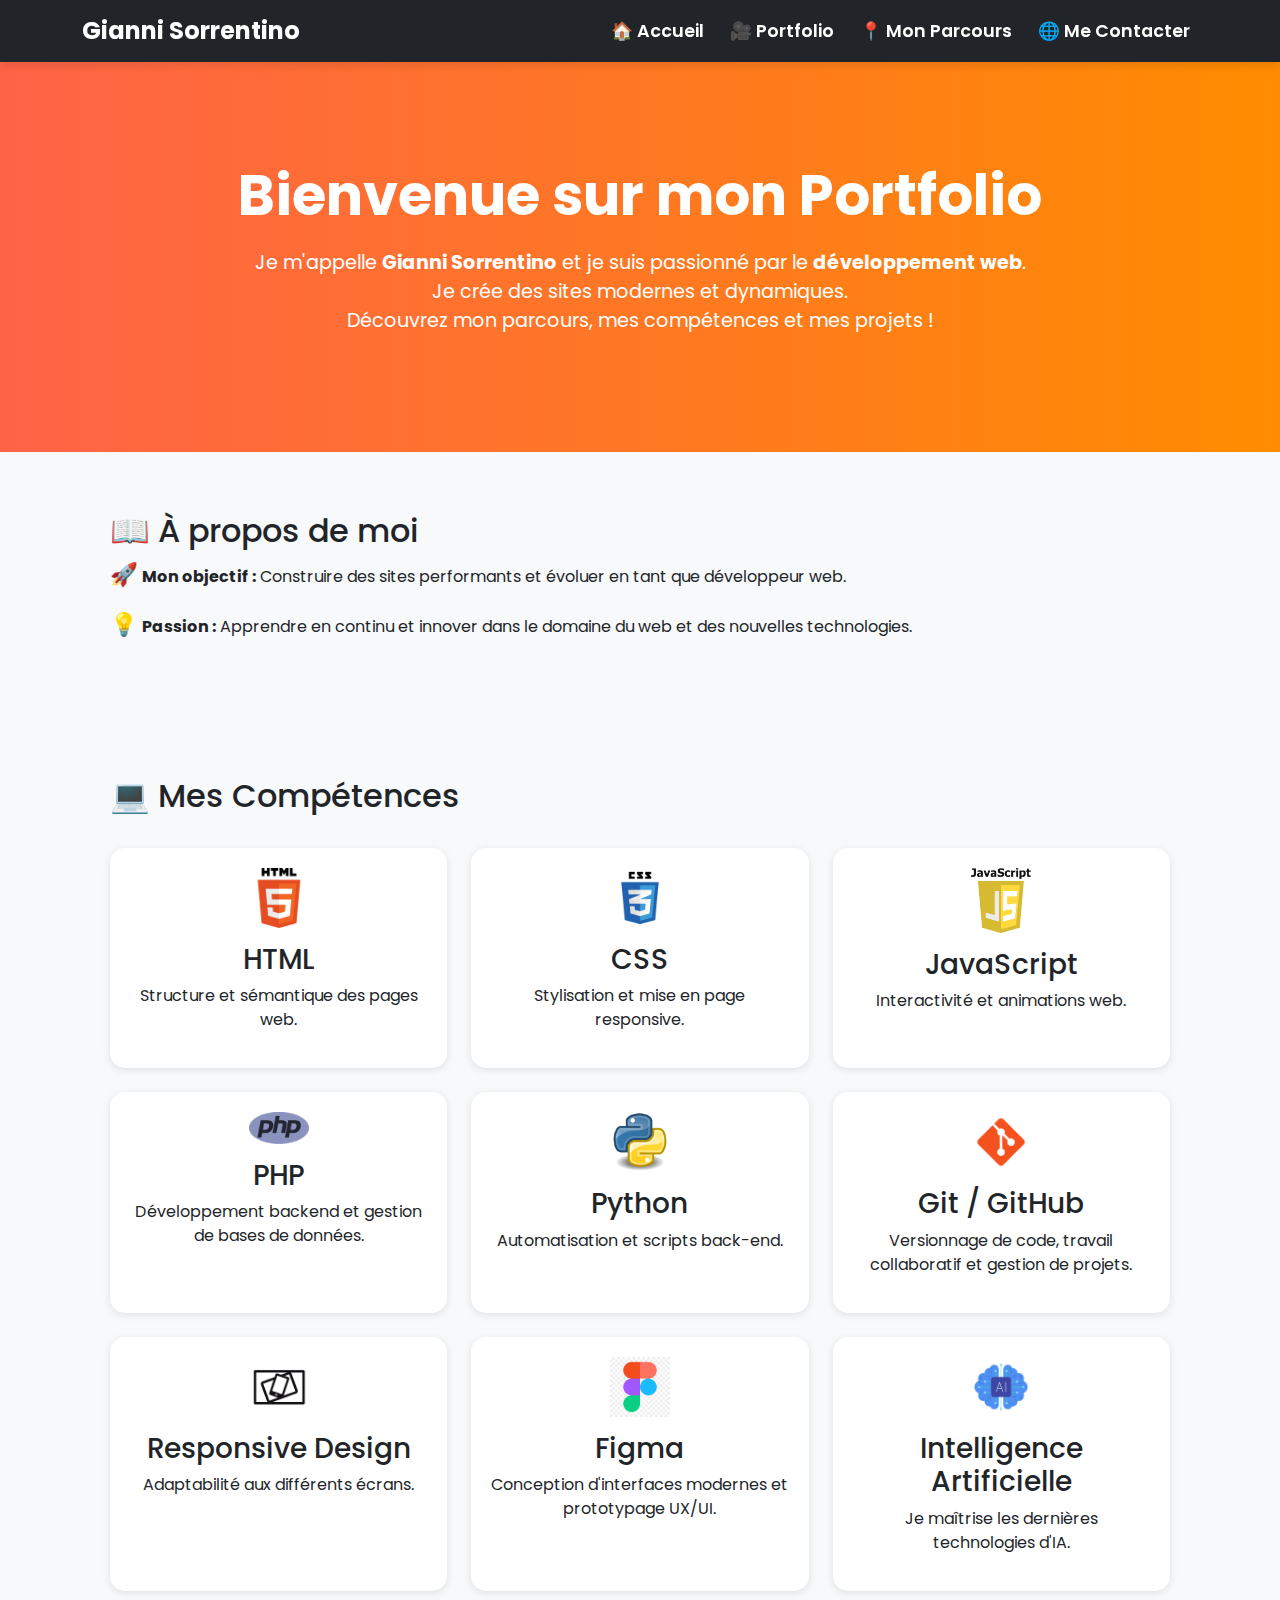
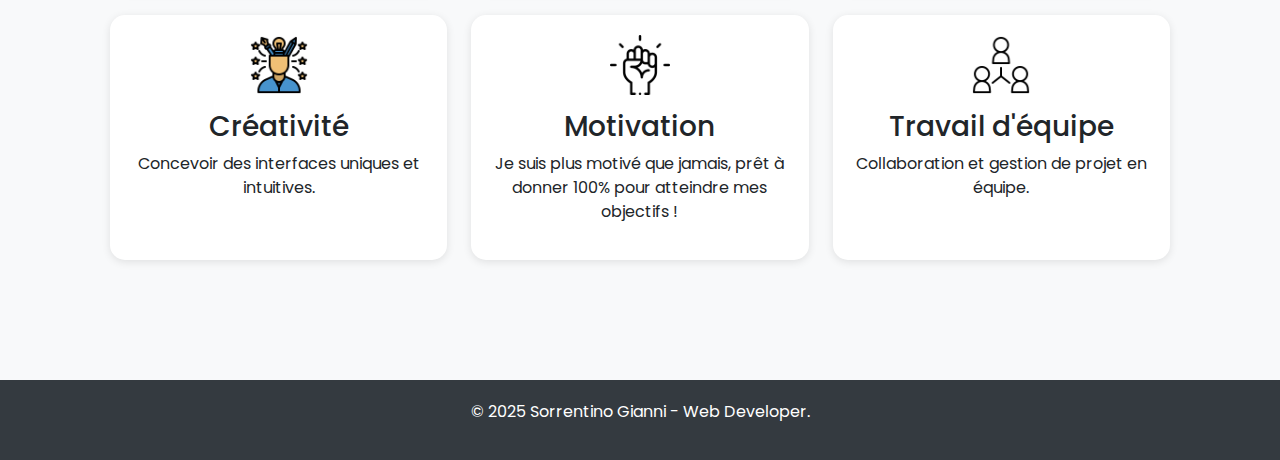
==== commit 33fd045c: "Ajout Card" ====
--- a/index.html
+++ b/index.html
@@ -51,72 +51,88 @@
   </section>
 
   <!-- Compétences -->
-  <section class="skills">
-    <h2>💻 Mes Compétences</h2>
-    <div class="skills-container">
+<section class="skills">
+  <h2>💻 Mes Compétences</h2>
+  <div class="skills-container">
 
-      <!-- Exemple de carte -->
-      <div class="skill-card">
-        <img src="images/HTML5_logo_and_wordmark.svg.png" alt="HTML">
-        <h3>HTML</h3>
-        <p>Structure et sémantique des pages web.</p>
-      </div>
+    <!-- Langages & développement -->
+    <div class="skill-card">
+      <img src="images/HTML5_logo_and_wordmark.svg.png" alt="HTML">
+      <h3>HTML</h3>
+      <p>Structure et sémantique des pages web.</p>
+    </div>
 
-      <div class="skill-card">
-        <img src="images/css3-logo-png-transparent.png" alt="CSS">
-        <h3>CSS</h3>
-        <p>Stylisation et mise en page responsive.</p>
-      </div>
+    <div class="skill-card">
+      <img src="images/css3-logo-png-transparent.png" alt="CSS">
+      <h3>CSS</h3>
+      <p>Stylisation et mise en page responsive.</p>
+    </div>
 
-      <div class="skill-card">
-        <img src="images/png-javascript-badge-picture-8.png" alt="JavaScript">
-        <h3>JavaScript</h3>
-        <p>Interactivité et animations web.</p>
-      </div>
+    <div class="skill-card">
+      <img src="images/png-javascript-badge-picture-8.png" alt="JavaScript">
+      <h3>JavaScript</h3>
+      <p>Interactivité et animations web.</p>
+    </div>
 
-      <div class="skill-card">
-        <img src="images/php-1-logo-png-transparent.png" alt="PHP">
-        <h3>PHP</h3>
-        <p>Développement backend et gestion de bases de données.</p>
-      </div>
+    <div class="skill-card">
+      <img src="images/php-1-logo-png-transparent.png" alt="PHP">
+      <h3>PHP</h3>
+      <p>Développement backend et gestion de bases de données.</p>
+    </div>
 
-      <div class="skill-card">
-        <img src="images/Responsive_Web_Design_Logo.svg.png" alt="Responsive Design">
-        <h3>Responsive Design</h3>
-        <p>Adaptabilité aux différents écrans.</p>
-      </div>
+    <div class="skill-card">
+      <img src="images/Python.svg.png" alt="Python">
+      <h3>Python</h3>
+      <p>Automatisation et scripts back-end.</p>
+    </div>
 
-      <div class="skill-card">
-        <img src="images/Python.svg.png" alt="Python">
-        <h3>Python</h3>
-        <p>Automatisation et scripts back-end.</p>
-      </div>
+    <!-- Outils de développement -->
+    <div class="skill-card">
+      <img src="images/git.png" alt="Git / GitHub">
+      <h3>Git / GitHub</h3>
+      <p>Versionnage de code, travail collaboratif et gestion de projets.</p>
+    </div>
 
-      <div class="skill-card">
-        <img src="images/ai.png" alt="Intelligence Artificielle">
-        <h3>Intelligence Artificielle</h3>
-        <p>Je maîtrise les dernières technologies d'IA</p>
-      </div>
+    <!-- Design & adaptabilité -->
+    <div class="skill-card">
+      <img src="images/Responsive_Web_Design_Logo.svg.png" alt="Responsive Design">
+      <h3>Responsive Design</h3>
+      <p>Adaptabilité aux différents écrans.</p>
+    </div>
 
-      <div class="skill-card">
-        <img src="images/CREA.png" alt="Créativité">
-        <h3>Créativité</h3>
-        <p>Concevoir des interfaces uniques et intuitives.</p>
-      </div>
+    <div class="skill-card">
+      <img src="images/figma.png" alt="Figma">
+      <h3>Figma</h3>
+      <p>Conception d'interfaces modernes et prototypage UX/UI.</p>
+    </div>
 
-      <div class="skill-card">
-        <img src="images/motivé.png" alt="Motivation">
-        <h3>Motivation</h3>
-        <p>Je suis plus motivé que jamais, prêt à donner 100% pour atteindre mes objectifs !</p>
-      </div>
+    <div class="skill-card">
+      <img src="images/ai.png" alt="Intelligence Artificielle">
+      <h3>Intelligence Artificielle</h3>
+      <p>Je maîtrise les dernières technologies d'IA.</p>
+    </div>
 
-      <div class="skill-card">
-        <img src="images/png-transparent-computer-icons-teamwork-teamwork-miscellaneous-hand-logo-thumbnail.png" alt="Travail d'équipe">
-        <h3>Travail d'équipe</h3>
-        <p>Collaboration et gestion de projet en équipe.</p>
-      </div>
+    <!-- Soft Skills -->
+    <div class="skill-card">
+      <img src="images/CREA.png" alt="Créativité">
+      <h3>Créativité</h3>
+      <p>Concevoir des interfaces uniques et intuitives.</p>
     </div>
-  </section>
+
+    <div class="skill-card">
+      <img src="images/motivé.png" alt="Motivation">
+      <h3>Motivation</h3>
+      <p>Je suis plus motivé que jamais, prêt à donner 100% pour atteindre mes objectifs !</p>
+    </div>
+
+    <div class="skill-card">
+      <img src="images/png-transparent-computer-icons-teamwork-teamwork-miscellaneous-hand-logo-thumbnail.png" alt="Travail d'équipe">
+      <h3>Travail d'équipe</h3>
+      <p>Collaboration et gestion de projet en équipe.</p>
+    </div>
+
+  </div>
+</section>
 
   <footer>
     <p>&copy; 2025 Sorrentino Gianni - Web Developer.</p>
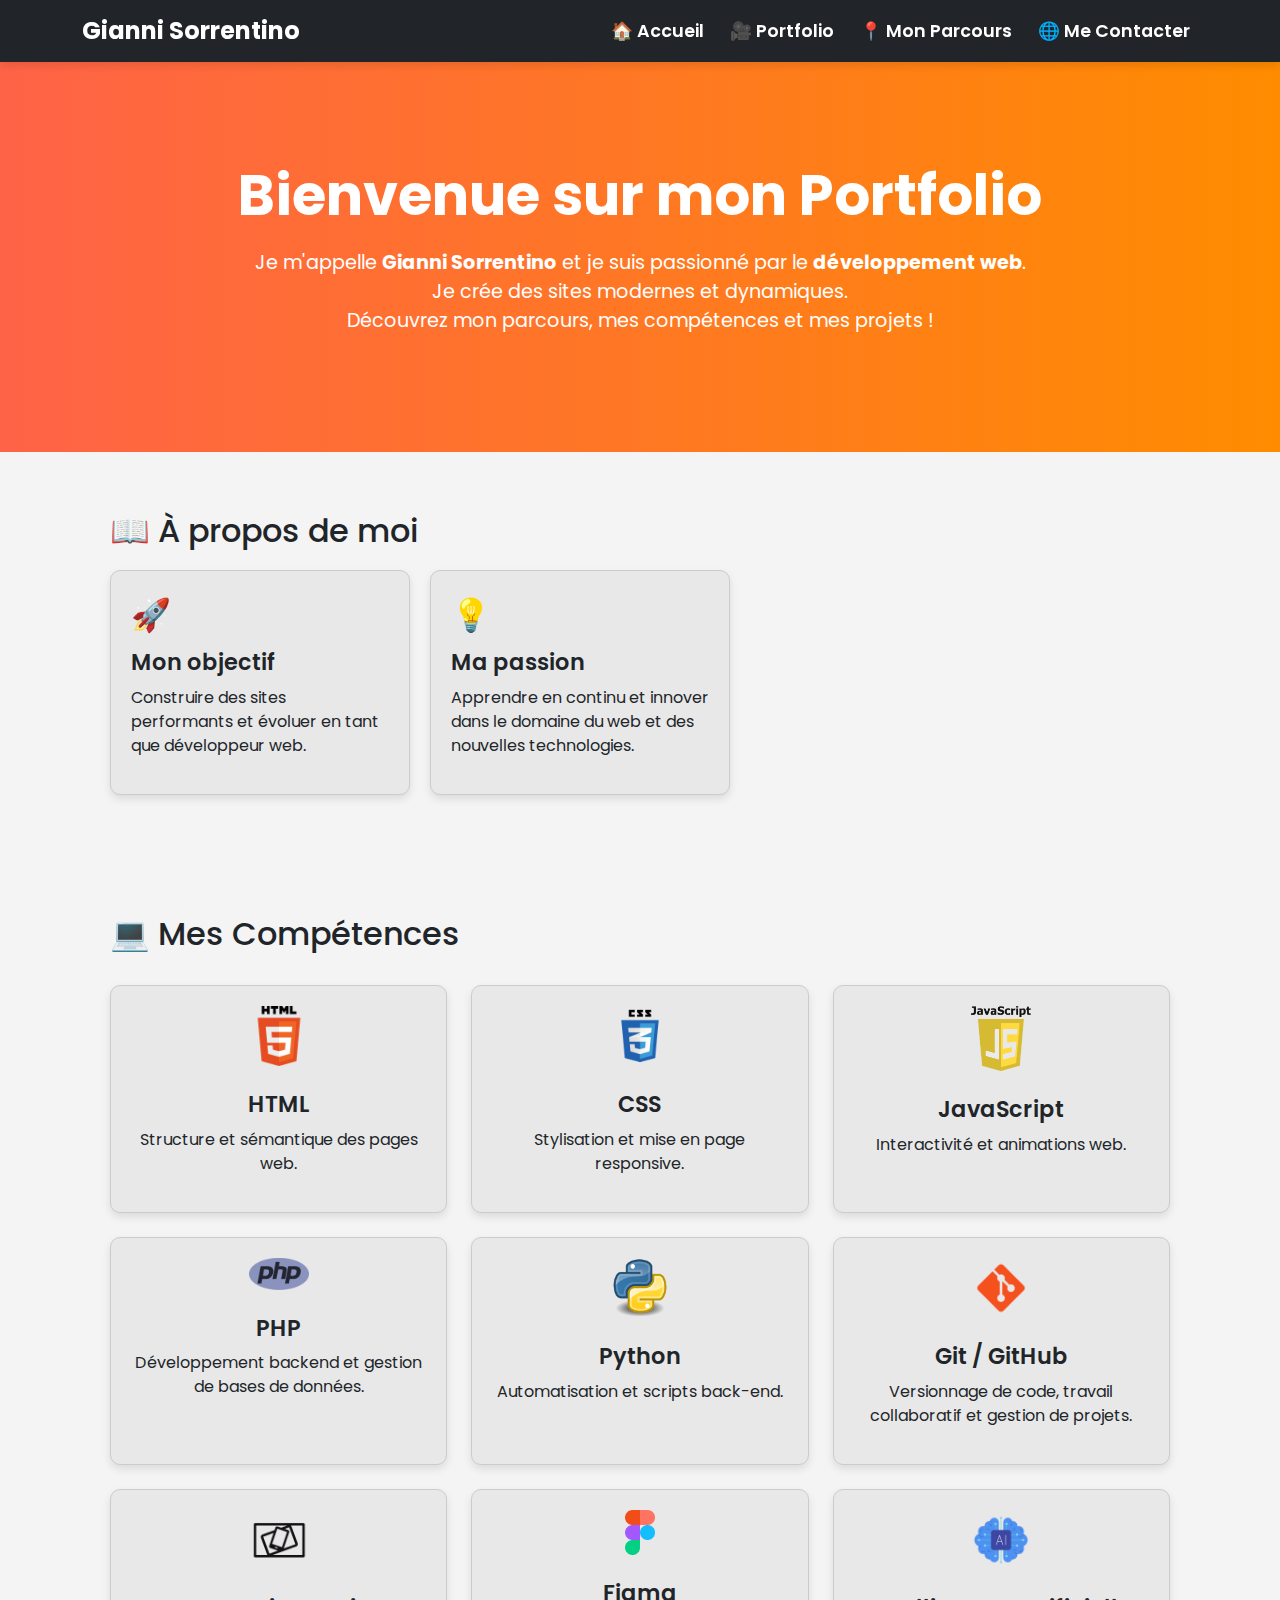
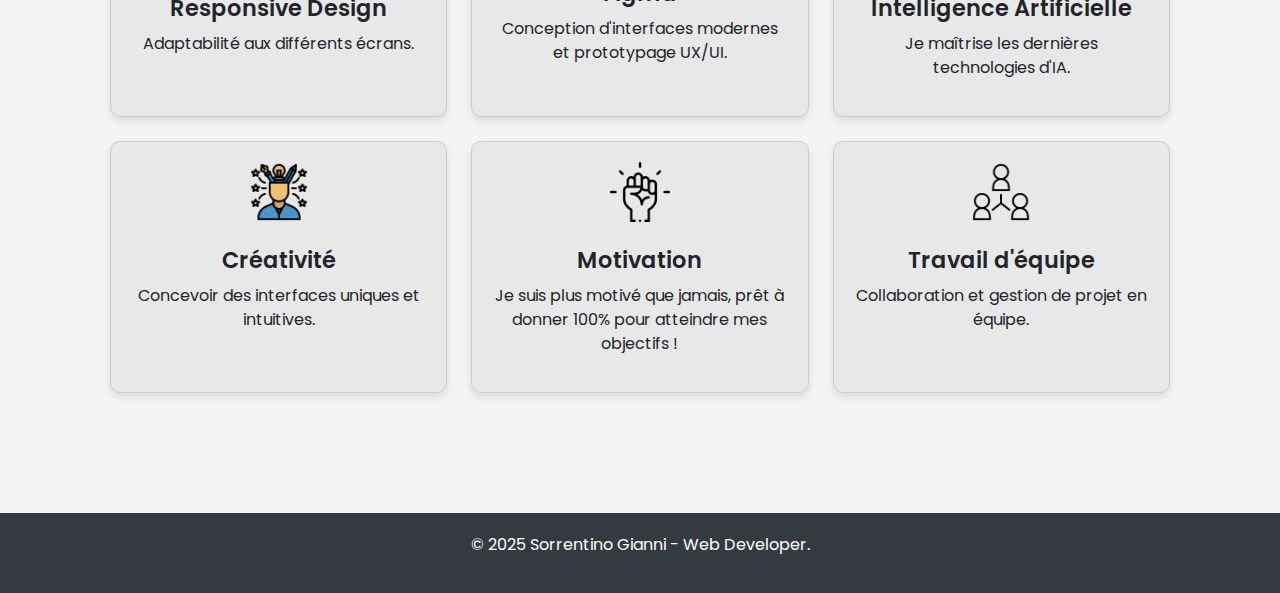
==== commit 951a6adf: "FIX PORTFOLIO GS7" ====
--- a/index.html
+++ b/index.html
@@ -46,8 +46,18 @@
   <!-- À propos -->
   <section class="about">
     <h2>📖 À propos de moi</h2>
-    <p><span class="emoji">🚀</span> <strong>Mon objectif :</strong> Construire des sites performants et évoluer en tant que développeur web.</p>
-    <p><span class="emoji">💡</span> <strong>Passion :</strong> Apprendre en continu et innover dans le domaine du web et des nouvelles technologies.</p>
+    <div class="about-container">
+      <div class="about-card">
+        <span class="emoji">🚀</span>
+        <h3>Mon objectif</h3>
+        <p>Construire des sites performants et évoluer en tant que développeur web.</p>
+      </div>
+      <div class="about-card">
+        <span class="emoji">💡</span>
+        <h3>Ma passion</h3>
+        <p>Apprendre en continu et innover dans le domaine du web et des nouvelles technologies.</p>
+      </div>
+    </div>
   </section>
 
   <!-- Compétences -->
--- a/assets/portfolio.css
+++ b/assets/portfolio.css
@@ -1,6 +1,6 @@
 body {
   font-family: 'Poppins', sans-serif;
-  background-color: #f8f9fa;
+  background-color: #f4f4f4; /* Gris clair pour réduire la luminosité */
   color: #212529;
 }
 
@@ -8,6 +8,45 @@
 .navbar {
   background-color: #343a40;
   box-shadow: 0 4px 8px rgba(0, 0, 0, 0.1);
+}
+
+/* NAVBAR LOGO */
+.navbar-brand {
+  display: flex;
+  align-items: center;
+  gap: 10px; /* Espace entre le texte et le logo */
+}
+
+.brand-name {
+  font-size: 1.5rem;
+  font-weight: 700;
+  color: white;
+}
+
+.logo-navbar {
+  font-size: 1.2rem;
+  font-weight: 600;
+  color: #FF8C00; /* Couleur orange pour le logo */
+  position: relative;
+}
+
+.logo-navbar::before,
+.logo-navbar::after {
+  content: '';
+  position: absolute;
+  top: 50%;
+  transform: translateY(-50%);
+  width: 20px;
+  height: 2px;
+  background: linear-gradient(to right, #FF6347, #FF8C00); /* Dégradé radiant */
+}
+
+.logo-navbar::before {
+  left: -30px; /* Barre à gauche */
+}
+
+.logo-navbar::after {
+  right: -30px; /* Barre à droite */
 }
 
 .navbar-brand {
@@ -92,8 +131,46 @@
   margin: auto;
 }
 
-.emoji {
-  font-size: 1.4rem;
+.about-container {
+  display: flex;
+  flex-direction: row; /* Aligne les cartes horizontalement */
+  gap: 20px; /* Espacement entre les cartes */
+  margin-top: 20px;
+  justify-content: flex-start; /* Aligne les cartes à gauche */
+}
+
+.about-card {
+  background: #e8e8e8; /* Fond légèrement plus foncé */
+  color: #212529; /* Texte sombre pour une bonne lisibilité */
+  padding: 20px;
+  border-radius: 10px; /* Coins légèrement arrondis */
+  border: 1px solid #ccc; /* Bordure subtile */
+  box-shadow: 0 4px 8px rgba(0, 0, 0, 0.1); /* Ombre douce */
+  text-align: left; /* Aligne le texte à gauche */
+  transition: transform 0.3s ease, box-shadow 0.3s ease;
+  width: 300px; /* Largeur fixe pour les cartes */
+}
+
+.about-card:hover {
+  transform: translateY(-5px); /* Légère élévation au survol */
+  box-shadow: 0 6px 12px rgba(0, 0, 0, 0.15); /* Ombre un peu plus marquée */
+}
+
+.about-card .emoji {
+  font-size: 2rem; /* Taille des émojis */
+  margin-bottom: 10px; /* Espacement sous l'émoji */
+  display: block;
+}
+
+.about-card h3 {
+  font-size: 1.4rem; /* Taille du titre */
+  font-weight: 600;
+  margin-top: 10px;
+}
+
+.about-card p {
+  font-size: 1rem; /* Taille du texte */
+  margin-top: 10px;
 }
 
 /* SECTION COMPÉTENCES */
@@ -111,16 +188,19 @@
 }
 
 .skill-card {
-  background: #ffffff;
+  background: #e8e8e8; /* Fond légèrement plus foncé que #f0f0f0 */
+  color: #212529; /* Texte sombre pour une bonne lisibilité */
   padding: 20px;
-  border-radius: 15px;
-  box-shadow: 0 2px 8px rgba(0, 0, 0, 0.1);
-  text-align: center;
-  transition: transform 0.3s ease;
+  border-radius: 10px; /* Coins légèrement arrondis */
+  border: 1px solid #ccc; /* Bordure subtile légèrement plus foncée */
+  box-shadow: 0 4px 8px rgba(0, 0, 0, 0.1); /* Ombre douce */
+  text-align: center;
+  transition: transform 0.3s ease, box-shadow 0.3s ease;
 }
 
 .skill-card:hover {
-  transform: translateY(-5px);
+  transform: translateY(-5px); /* Légère élévation au survol */
+  box-shadow: 0 6px 12px rgba(0, 0, 0, 0.15); /* Ombre un peu plus marquée */
 }
 
 .skill-card img {
@@ -128,6 +208,64 @@
   margin-bottom: 15px;
 }
 
+.skill-card h3 {
+  font-size: 1.4rem;
+  font-weight: 600;
+  margin-top: 10px;
+}
+
+.skill-card p {
+  font-size: 1rem;
+  margin-top: 10px;
+}
+
+/* SECTION LOGO ET SLOGAN */
+.logo-section {
+  text-align: center;
+  padding: 50px 20px;
+  background-color: #f4f4f4; /* Fond clair pour discrétion */
+  color: #212529; /* Couleur sombre pour le texte */
+}
+
+.logo {
+  font-size: 3rem; /* Taille légèrement réduite */
+  font-weight: 700;
+  margin: 0;
+  letter-spacing: 3px;
+  opacity: 0;
+  animation: fadeIn 2s ease-in-out forwards; /* Animation de fondu */
+}
+
+.slogan {
+  font-size: 1.2rem; /* Taille réduite pour discrétion */
+  font-weight: 400;
+  margin-top: 10px;
+  opacity: 0;
+  animation: slideIn 2s ease-in-out 1s forwards; /* Animation de glissement avec délai */
+}
+
+/* Animation de fondu pour le logo */
+@keyframes fadeIn {
+  from {
+    opacity: 0;
+  }
+  to {
+    opacity: 1;
+  }
+}
+
+/* Animation de glissement pour le slogan */
+@keyframes slideIn {
+  from {
+    opacity: 0;
+    transform: translateY(20px); /* Glisse vers le haut */
+  }
+  to {
+    opacity: 1;
+    transform: translateY(0);
+  }
+}
+
 /* FOOTER */
 footer {
   text-align: center;
@@ -136,3 +274,29 @@
   color: white;
   margin-top: 60px;
 }
+
+/* Présentation */
+section.presentation {
+  text-align: center;
+  padding: 100px 20px;
+  background: linear-gradient(to right, #FF6347, #FF8C00);
+  color: white;
+}
+
+section.presentation h1 {
+  font-size: 3.5rem;
+  font-weight: 700;
+}
+
+section.presentation .logo-discret h2.logo {
+  font-size: 3rem;
+  font-weight: 700;
+}
+
+section.presentation p.introduction {
+  font-size: 1.2rem;
+  margin-top: 20px;
+  max-width: 800px;
+  margin-left: auto;
+  margin-right: auto;
+}
